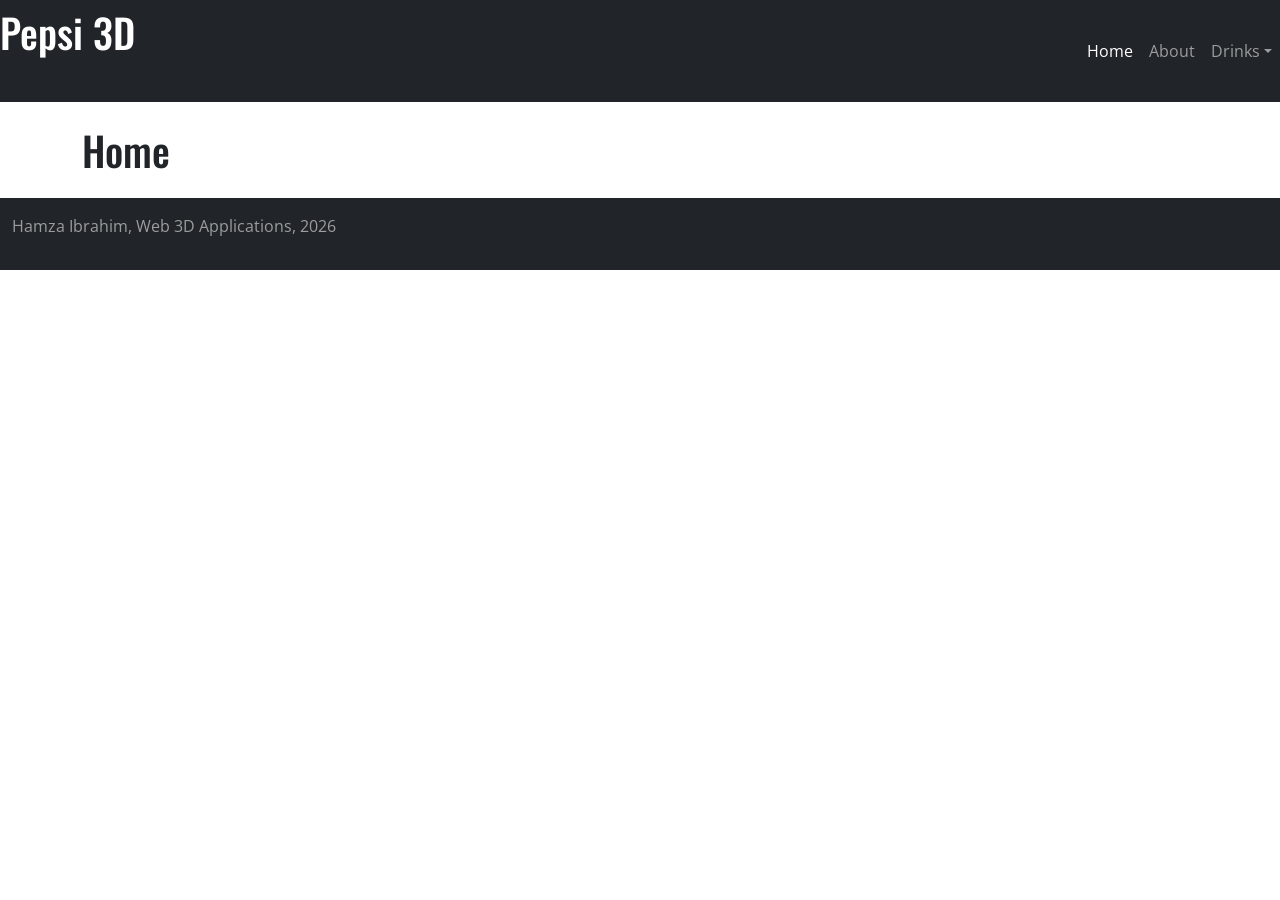
==== index.html @ e4fe50b2 "initial setup" ====
<!doctype html>
<html lang="en">
<head>
  <meta charset="utf-8">
  <meta name="viewport" content="width=device-width, initial-scale=1, shrink-to-fit=no">
  <title>Pepsi 3D</title>
  <link href='https://fonts.googleapis.com/css?family=Open+Sans' rel='stylesheet' type='text/css'>
  <link href='https://fonts.googleapis.com/css?family=Oswald' rel='stylesheet' type='text/css'>
  <link href="https://cdn.jsdelivr.net/npm/bootstrap@5.3.3/dist/css/bootstrap.min.css" rel="stylesheet">
  <link rel="stylesheet" href="css/style.css">
  <link rel="stylesheet" href="css/style_button.css">
</head>
<body>

<!-- nav -->
<nav class="navbar navbar-expand-sm bg-dark navbar-dark">
  <div class="logo">
    <a class="navbar-brand" href="index.html">
      <h1>Pepsi 3D</h1>
    </a>
  </div>

  <button type="button" class="navbar-toggler" data-bs-toggle="collapse" data-bs-target=".navbar-collapse">
    <span class="navbar-toggler-icon"></span>
  </button>

  <div class="collapse navbar-collapse">
    <ul class="navbar-nav ms-auto">
      <li class="nav-item">
        <a class="nav-link active" href="index.html">Home</a>
      </li>
      <li class="nav-item">
        <a class="nav-link" href="about.html">About</a>
      </li>
      <li class="nav-item dropdown">
        <a class="nav-link dropdown-toggle" href="#" id="navbardropp" data-bs-toggle="dropdown">Drinks</a>
        <div class="dropdown-menu">
          <a class="dropdown-item" href="pepsi.html">Pepsi</a>
          <a class="dropdown-item" href="7up.html">7Up</a>
          <a class="dropdown-item" href="mirinda.html">Mirinda</a>
        </div>
      </li>
    </ul>
  </div>
</nav>

<!-- main -->
<main class="container my-4">
  <h1>Home</h1>
</main>

<!-- footer -->
<nav class="navbar navbar-expand-sm bg-dark navbar-dark">
  <div class="container-fluid">
    <p class="navbar-text">Hamza Ibrahim, Web 3D Applications, 2026</p>
  </div>
</nav>

<script src="https://cdn.jsdelivr.net/npm/bootstrap@5.3.3/dist/js/bootstrap.bundle.min.js"></script>

</body>
</html>
---- css/style.css ----
:root {
  --pepsi-red: #E32934;
  --pepsi-blue: #004B93;
  --pepsi-navy: #002B5C;
  --pepsi-white: #FFFFFF;
}

body {
  margin: 0;
  background-color: var(--pepsi-white);
  font-family: 'Open Sans', sans-serif;
}

h1, h2, h3, h4, h5, h6 {
  font-family: 'Oswald', sans-serif;
}
---- css/style_button.css ----
/* button styles */
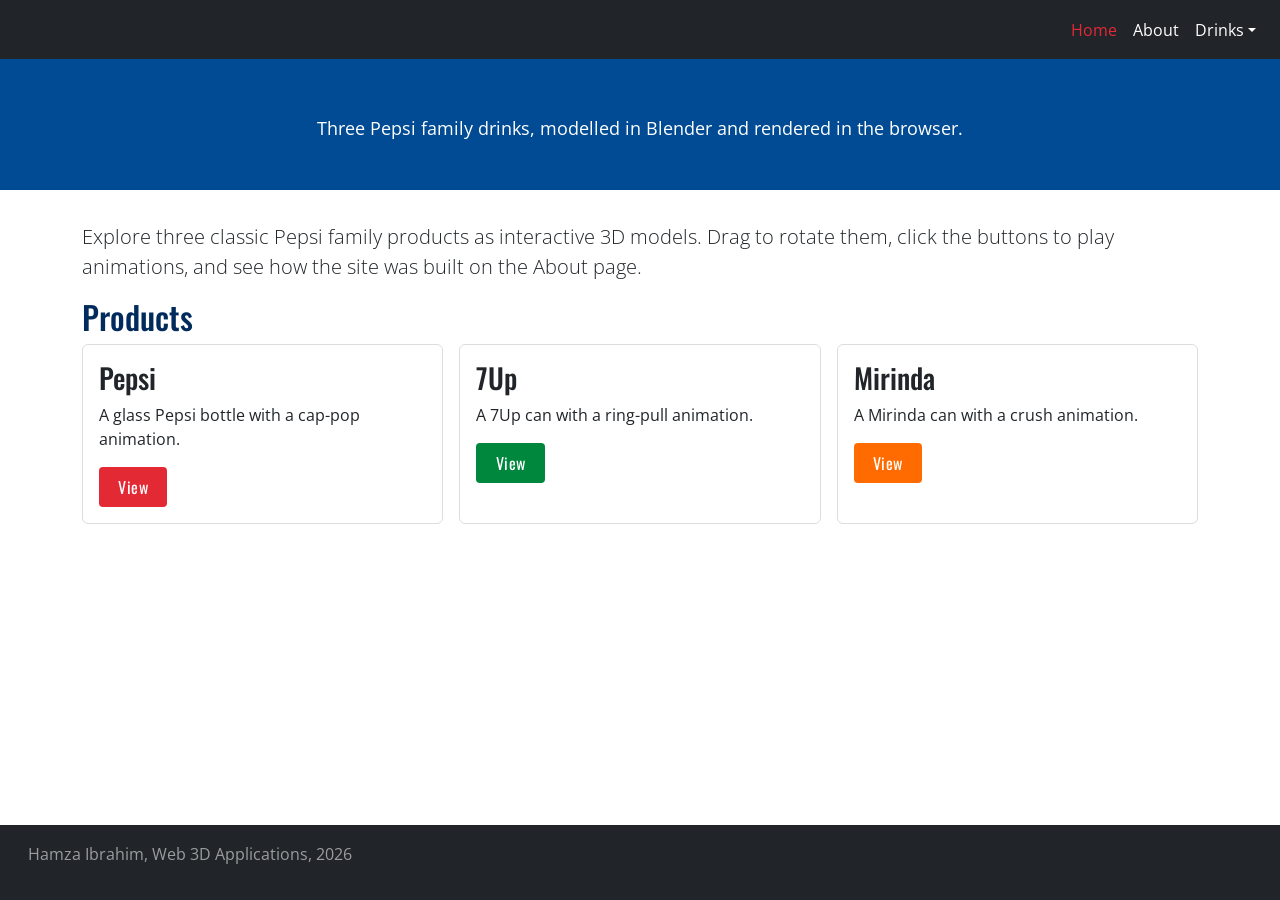
==== commit b2f5e76a: "home content" ====
--- a/index.html
+++ b/index.html
@@ -3,7 +3,7 @@
 <head>
   <meta charset="utf-8">
   <meta name="viewport" content="width=device-width, initial-scale=1, shrink-to-fit=no">
-  <title>Pepsi 3D</title>
+  <title>Home</title>
   <link href='https://fonts.googleapis.com/css?family=Open+Sans' rel='stylesheet' type='text/css'>
   <link href='https://fonts.googleapis.com/css?family=Oswald' rel='stylesheet' type='text/css'>
   <link href="https://cdn.jsdelivr.net/npm/bootstrap@5.3.3/dist/css/bootstrap.min.css" rel="stylesheet">
@@ -16,7 +16,7 @@
 <nav class="navbar navbar-expand-sm bg-dark navbar-dark">
   <div class="logo">
     <a class="navbar-brand" href="index.html">
-      <h1>Pepsi 3D</h1>
+      <h1></h1>
     </a>
   </div>
 
@@ -45,8 +45,53 @@
 </nav>
 
 <!-- main -->
-<main class="container my-4">
-  <h1>Home</h1>
+<main>
+
+  <section class="hero">
+    <!-- TODO: real hero image at assets/images/home_hero.jpg, 0-byte placeholder for now -->
+    <h1></h1>
+    <p>Three Pepsi family drinks, modelled in Blender and rendered in the browser.</p>
+  </section>
+
+  <div class="container my-4">
+    <p class="lead">Explore three classic Pepsi family products as interactive 3D models. Drag to rotate them, click the buttons to play animations, and see how the site was built on the About page.</p>
+
+    <h2>Products</h2>
+
+    <div class="row g-3 mb-4">
+      <div class="col-md-4">
+        <div class="card h-100">
+          <!-- TODO: <img src="assets/images/pepsi_render.jpg" alt="Pepsi bottle" class="card-img-top"> -->
+          <div class="card-body">
+            <h3 class="card-title">Pepsi</h3>
+            <p class="card-text">A glass Pepsi bottle with a cap-pop animation.</p>
+            <a href="pepsi.html" class="btn btn-primary">View</a>
+          </div>
+        </div>
+      </div>
+      <div class="col-md-4">
+        <div class="card h-100">
+          <!-- TODO: <img src="assets/images/7up_render.jpg" alt="7Up can" class="card-img-top"> -->
+          <div class="card-body">
+            <h3 class="card-title">7Up</h3>
+            <p class="card-text">A 7Up can with a ring-pull animation.</p>
+            <a href="7up.html" class="btn btn-success">View</a>
+          </div>
+        </div>
+      </div>
+      <div class="col-md-4">
+        <div class="card h-100">
+          <!-- TODO: <img src="assets/images/mirinda_render.jpg" alt="Mirinda can" class="card-img-top"> -->
+          <div class="card-body">
+            <h3 class="card-title">Mirinda</h3>
+            <p class="card-text">A Mirinda can with a crush animation.</p>
+            <a href="mirinda.html" class="btn btn-warning">View</a>
+          </div>
+        </div>
+      </div>
+    </div>
+  </div>
+
 </main>
 
 <!-- footer -->
--- a/css/style.css
+++ b/css/style.css
@@ -9,8 +9,105 @@
   margin: 0;
   background-color: var(--pepsi-white);
   font-family: 'Open Sans', sans-serif;
+  display: flex;
+  flex-direction: column;
+  min-height: 100vh;
+}
+
+/* sticky footer */
+main {
+  flex: 1;
 }
 
 h1, h2, h3, h4, h5, h6 {
   font-family: 'Oswald', sans-serif;
 }
+
+/* three container */
+#threeContainer {
+  width: 100%;
+  height: 70vh;
+  display: block;
+}
+
+/* links */
+a {
+  color: var(--pepsi-blue);
+  text-decoration: none;
+}
+
+a:hover {
+  color: var(--pepsi-red);
+  text-decoration: underline;
+}
+
+/* navbar */
+.navbar.bg-dark {
+  background-color: var(--pepsi-blue);
+  padding: 0.6rem 1rem;
+}
+
+.navbar-brand h1 {
+  color: var(--pepsi-white);
+  font-size: 1.6rem;
+  margin: 0;
+  letter-spacing: 1px;
+}
+
+.navbar-nav .nav-link {
+  color: var(--pepsi-white);
+  padding: 0.5rem 1rem;
+}
+
+.navbar-nav .nav-link.active,
+.navbar-nav .nav-link:hover {
+  color: var(--pepsi-red);
+}
+
+/* dropdown */
+.dropdown-menu {
+  background-color: var(--pepsi-navy);
+  border: none;
+}
+
+.dropdown-menu .dropdown-item {
+  color: var(--pepsi-white);
+}
+
+.dropdown-menu .dropdown-item:hover {
+  background-color: var(--pepsi-blue);
+  color: var(--pepsi-white);
+}
+
+/* headings */
+h1, h2 {
+  color: var(--pepsi-navy);
+}
+
+main h1 {
+  margin-bottom: 1.5rem;
+}
+
+/* cards */
+.card {
+  border: 1px solid #ddd;
+}
+
+/* hero (homepage) */
+.hero {
+  background-color: var(--pepsi-blue);
+  color: var(--pepsi-white);
+  padding: 3rem 1.5rem;
+  margin-bottom: 2rem;
+  text-align: center;
+}
+
+.hero h1 {
+  color: var(--pepsi-white);
+  margin-bottom: 0.5rem;
+}
+
+.hero p {
+  margin: 0;
+  font-size: 1.1rem;
+}
--- a/css/style_button.css
+++ b/css/style_button.css
@@ -1 +1,70 @@
-/* button styles */
+/* button base */
+.btn {
+  border-radius: 4px;
+  font-family: 'Oswald', sans-serif;
+  letter-spacing: 0.5px;
+  padding: 0.5rem 1.2rem;
+  border: none;
+  cursor: pointer;
+  transition: background-color 0.15s ease;
+}
+
+/* primary, pepsi red (Pop Cap) */
+.btn-primary {
+  background-color: var(--pepsi-red);
+  color: var(--pepsi-white);
+}
+
+.btn-primary:hover {
+  background-color: #C01F29;
+  color: var(--pepsi-white);
+}
+
+.btn-primary:active {
+  background-color: #A01A23;
+}
+
+/* success, 7up green (Open Can) */
+.btn-success {
+  background-color: #00873E;
+  color: var(--pepsi-white);
+}
+
+.btn-success:hover {
+  background-color: #006D31;
+  color: var(--pepsi-white);
+}
+
+.btn-success:active {
+  background-color: #005A28;
+}
+
+/* warning, mirinda orange (Crush) */
+.btn-warning {
+  background-color: #FF6B00;
+  color: var(--pepsi-white);
+}
+
+.btn-warning:hover {
+  background-color: #CC5500;
+  color: var(--pepsi-white);
+}
+
+.btn-warning:active {
+  background-color: #A84600;
+}
+
+/* secondary, navy (Wireframe, Lighting) */
+.btn-secondary {
+  background-color: var(--pepsi-navy);
+  color: var(--pepsi-white);
+}
+
+.btn-secondary:hover {
+  background-color: var(--pepsi-blue);
+  color: var(--pepsi-white);
+}
+
+.btn-secondary:active {
+  background-color: #001A3A;
+}
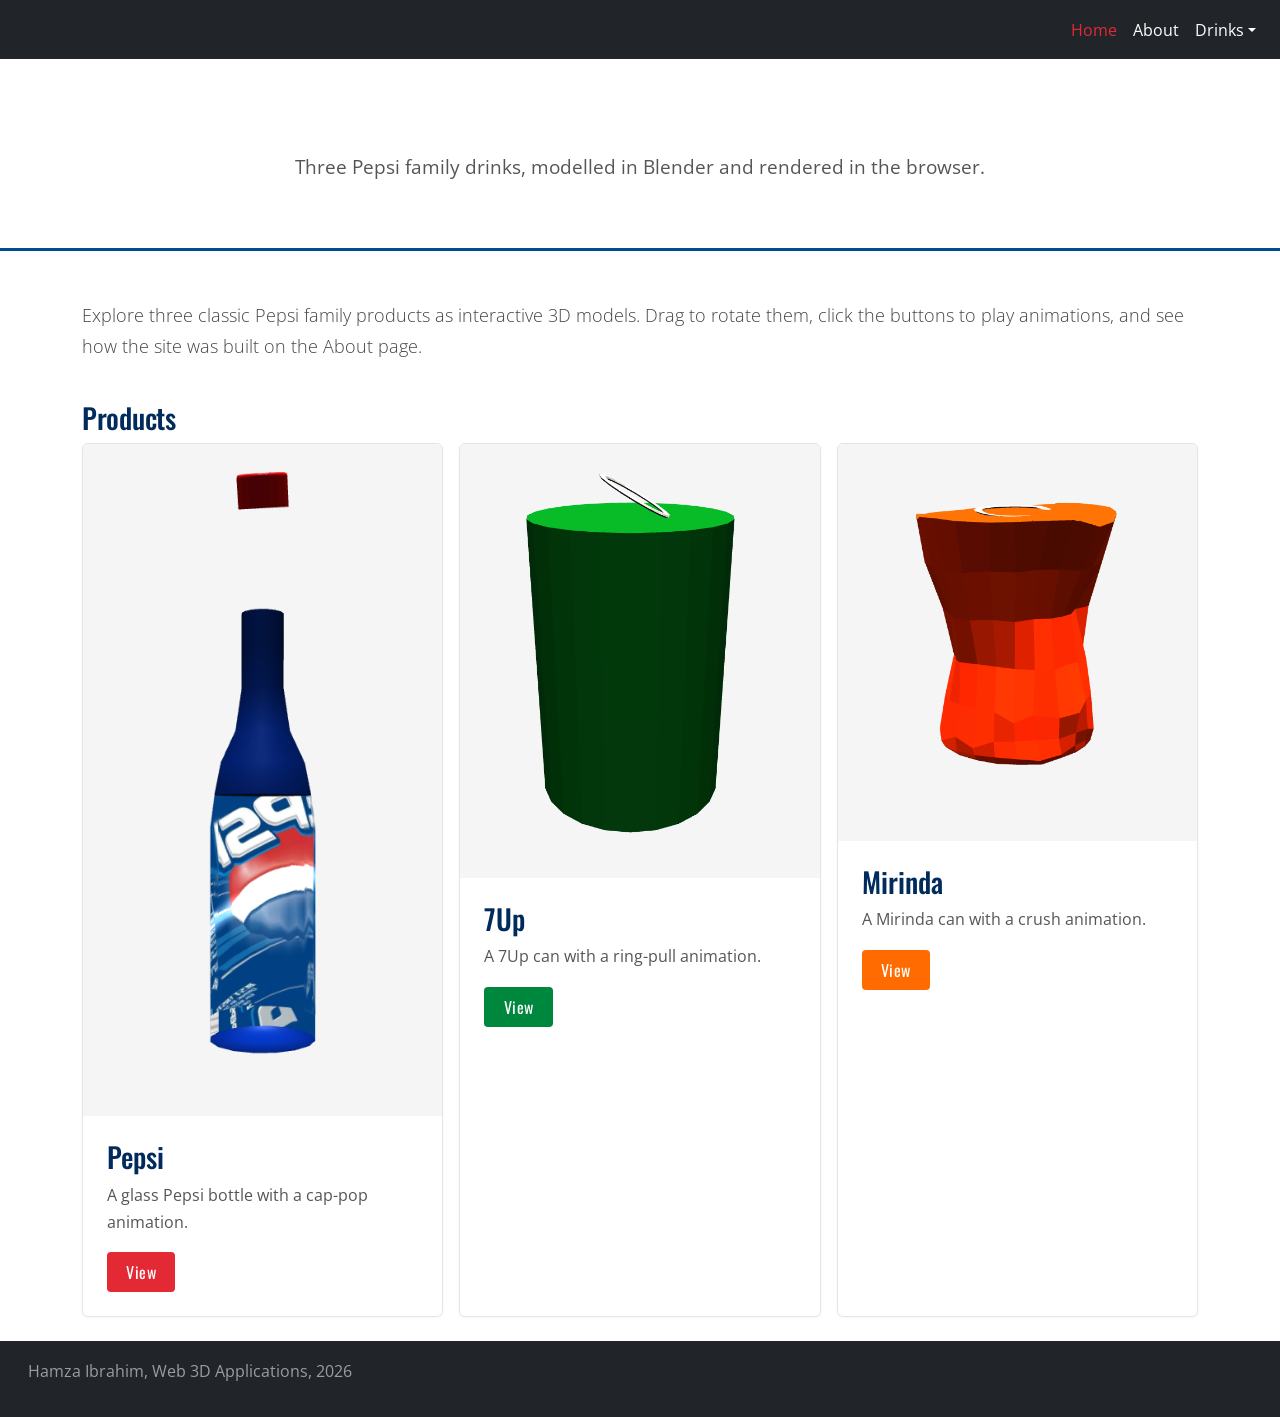
==== commit c77ed845: "product images" ====
--- a/index.html
+++ b/index.html
@@ -61,7 +61,7 @@
     <div class="row g-3 mb-4">
       <div class="col-md-4">
         <div class="card h-100">
-          <!-- TODO: <img src="assets/images/pepsi_render.jpg" alt="Pepsi bottle" class="card-img-top"> -->
+          <img src="assets/images/pepsi_render.png" alt="Pepsi bottle" class="card-img-top">
           <div class="card-body">
             <h3 class="card-title">Pepsi</h3>
             <p class="card-text">A glass Pepsi bottle with a cap-pop animation.</p>
@@ -71,7 +71,7 @@
       </div>
       <div class="col-md-4">
         <div class="card h-100">
-          <!-- TODO: <img src="assets/images/7up_render.jpg" alt="7Up can" class="card-img-top"> -->
+          <img src="assets/images/7up_render.png" alt="7Up can" class="card-img-top">
           <div class="card-body">
             <h3 class="card-title">7Up</h3>
             <p class="card-text">A 7Up can with a ring-pull animation.</p>
@@ -81,7 +81,7 @@
       </div>
       <div class="col-md-4">
         <div class="card h-100">
-          <!-- TODO: <img src="assets/images/mirinda_render.jpg" alt="Mirinda can" class="card-img-top"> -->
+          <img src="assets/images/mirinda_render.png" alt="Mirinda can" class="card-img-top">
           <div class="card-body">
             <h3 class="card-title">Mirinda</h3>
             <p class="card-text">A Mirinda can with a crush animation.</p>
--- a/css/style.css
+++ b/css/style.css
@@ -28,6 +28,8 @@
   width: 100%;
   height: 70vh;
   display: block;
+  background-color: #F5F5F5;
+  border-radius: 4px;
 }
 
 /* links */
@@ -85,29 +87,67 @@
 }
 
 main h1 {
+  font-size: 2.5rem;
+  letter-spacing: -0.5px;
   margin-bottom: 1.5rem;
+}
+
+main h2 {
+  font-size: 1.75rem;
+  letter-spacing: -0.3px;
+  margin-top: 2.5rem;
+}
+
+main p {
+  line-height: 1.7;
+}
+
+.lead {
+  font-size: 1.15rem;
+  color: #444;
+  margin-bottom: 2.5rem;
 }
 
 /* cards */
 .card {
-  border: 1px solid #ddd;
+  border: 1px solid #E5E5E5;
+  border-radius: 6px;
+  box-shadow: 0 1px 3px rgba(0, 0, 0, 0.04);
+}
+
+.card-body {
+  padding: 1.5rem;
+}
+
+.card-title {
+  margin-bottom: 0.5rem;
+  color: var(--pepsi-navy);
+}
+
+.card-text {
+  margin-bottom: 1rem;
+  color: #555;
 }
 
 /* hero (homepage) */
 .hero {
-  background-color: var(--pepsi-blue);
-  color: var(--pepsi-white);
-  padding: 3rem 1.5rem;
-  margin-bottom: 2rem;
+  background-color: var(--pepsi-white);
+  color: var(--pepsi-navy);
+  padding: 5rem 1.5rem 4rem;
+  margin-bottom: 3rem;
   text-align: center;
+  border-bottom: 3px solid var(--pepsi-blue);
 }
 
 .hero h1 {
-  color: var(--pepsi-white);
-  margin-bottom: 0.5rem;
+  color: var(--pepsi-navy);
+  font-size: 3rem;
+  margin-bottom: 0.75rem;
+  letter-spacing: -0.5px;
 }
 
 .hero p {
   margin: 0;
-  font-size: 1.1rem;
+  font-size: 1.2rem;
+  color: #555;
 }
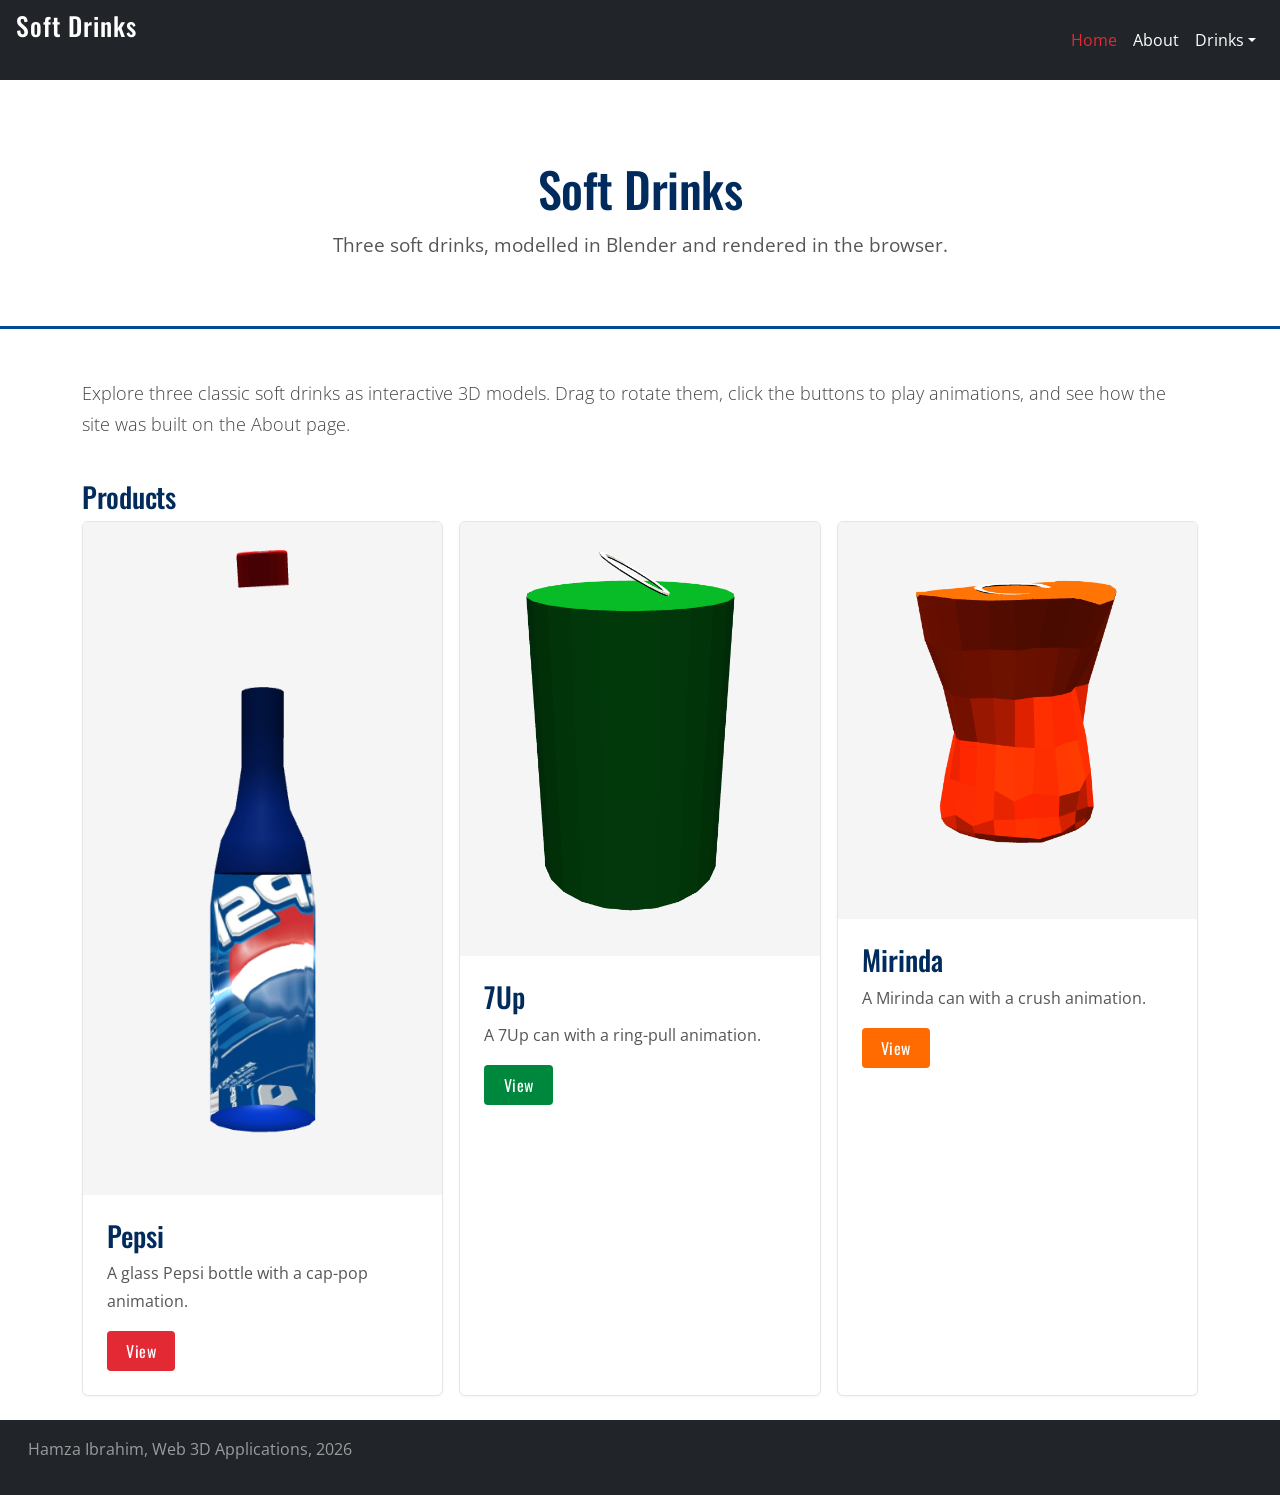
==== commit 553674dd: "about content" ====
--- a/index.html
+++ b/index.html
@@ -3,7 +3,7 @@
 <head>
   <meta charset="utf-8">
   <meta name="viewport" content="width=device-width, initial-scale=1, shrink-to-fit=no">
-  <title>Home</title>
+  <title>Soft Drinks</title>
   <link href='https://fonts.googleapis.com/css?family=Open+Sans' rel='stylesheet' type='text/css'>
   <link href='https://fonts.googleapis.com/css?family=Oswald' rel='stylesheet' type='text/css'>
   <link href="https://cdn.jsdelivr.net/npm/bootstrap@5.3.3/dist/css/bootstrap.min.css" rel="stylesheet">
@@ -16,7 +16,7 @@
 <nav class="navbar navbar-expand-sm bg-dark navbar-dark">
   <div class="logo">
     <a class="navbar-brand" href="index.html">
-      <h1></h1>
+      <h1>Soft Drinks</h1>
     </a>
   </div>
 
@@ -49,12 +49,12 @@
 
   <section class="hero">
     <!-- TODO: real hero image at assets/images/home_hero.jpg, 0-byte placeholder for now -->
-    <h1></h1>
-    <p>Three Pepsi family drinks, modelled in Blender and rendered in the browser.</p>
+    <h1>Soft Drinks</h1>
+    <p>Three soft drinks, modelled in Blender and rendered in the browser.</p>
   </section>
 
   <div class="container my-4">
-    <p class="lead">Explore three classic Pepsi family products as interactive 3D models. Drag to rotate them, click the buttons to play animations, and see how the site was built on the About page.</p>
+    <p class="lead">Explore three classic soft drinks as interactive 3D models. Drag to rotate them, click the buttons to play animations, and see how the site was built on the About page.</p>
 
     <h2>Products</h2>
 
--- a/css/style.css
+++ b/css/style.css
@@ -129,6 +129,19 @@
   color: #555;
 }
 
+/* thumbnails (about page) */
+.thumbnail {
+  cursor: pointer;
+  max-width: 200px;
+  margin: 0.5rem;
+  border-radius: 4px;
+  transition: opacity 0.15s ease;
+}
+
+.thumbnail:hover {
+  opacity: 0.8;
+}
+
 /* hero (homepage) */
 .hero {
   background-color: var(--pepsi-white);
